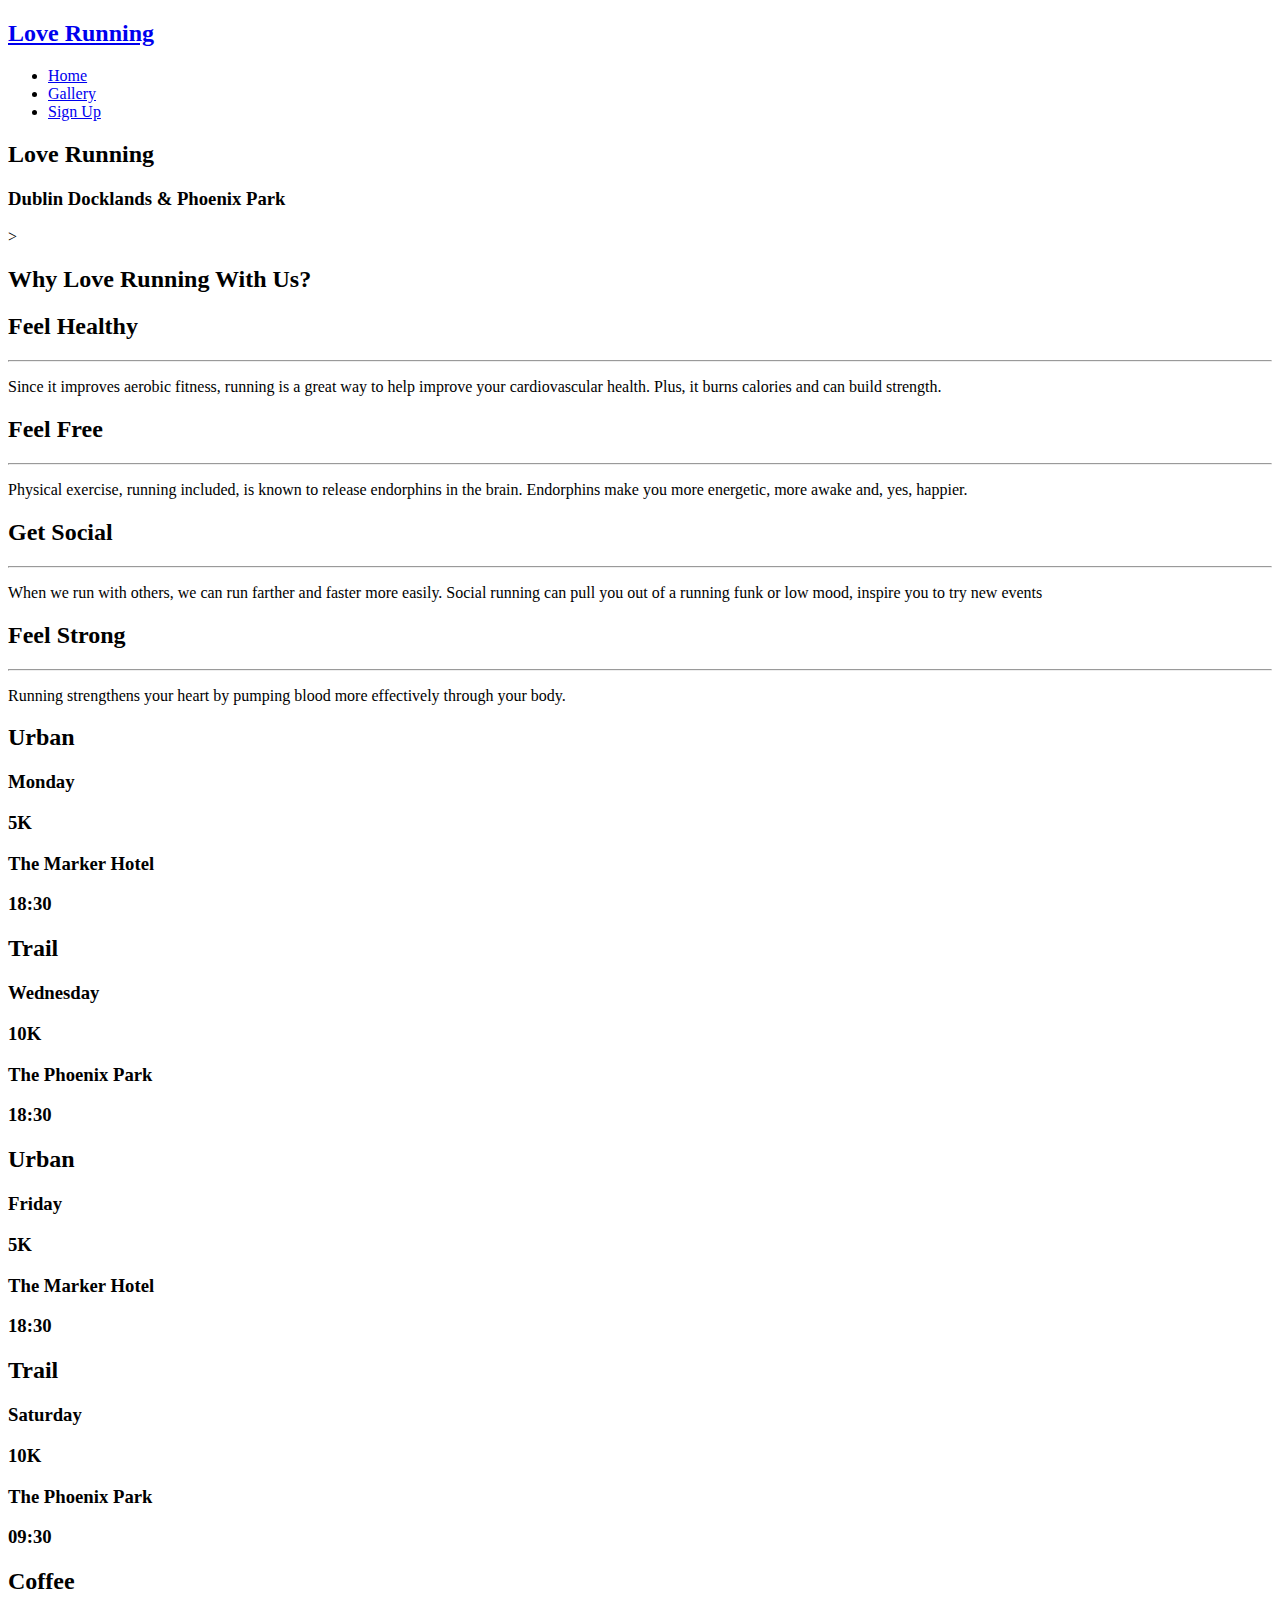
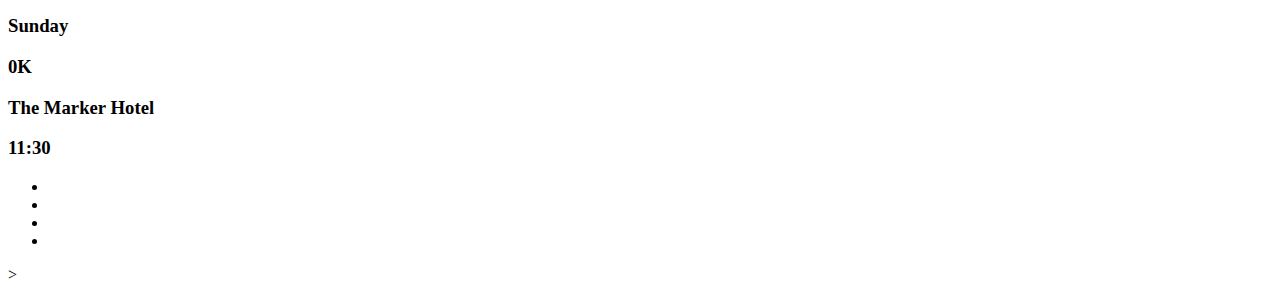
==== index.html @ 409dd202 "Feat- add content and structure" ====
<!DOCTYPE html>
<html lang="en">
<head>
    <meta charset="utf-8">
    <meta name="viewport" content="width=device-width">
    <title>Love Running</title>
    <link rel="stylesheet" href="https://use.fontawesome.com/releases/v5.6.3/css/all.css" integrity="sha384-UHRtZLI+pbxtHCWp1t77Bi1L4ZtiqrqD80Kn4Z8NTSRyMA2Fd33n5dQ8lWUE00s/" crossorigin="anonymous"/>
    <link href="Assets/css/style.css" rel="stylesheet" type="text/css" />
</head>
<body>
    <header>
      <a href="index.html"><h2 id="logo">Love Running</h2></a>
      <nav>
        <ul id="menu">
          <li><a class="active" href="index.html">Home</a></li>
          <li><a href="gallery.html">Gallery</a></li>
          <li><a href="signup.html">Sign Up</a></li>          
        </ul>
      </nav>
      </header>
    <section id="hero-outer">
      <div id="hero-image"></div>
      <div id="cover-text">
        <h2>Love Running</h2>
        <h3>Dublin Docklands & Phoenix Park</h3>
      </div>
      </div>>
    </section>
    <section id="club-ethos">
      <h2 id="welcome">Why Love Running With Us?</h2>

      <div id="left-about">
        <div class="left-about-heading">
          <h2>Feel Healthy <i class="fas fa-heartbeat"></i></h2>
          <hr>
          <p>
            Since it improves aerobic fitness, running is a great way to help improve your cardiovascular health. Plus, it burns calories and can build strength.
          </p>
        </div>
        <div class="left-about-heading">
          <h2>Feel Free <i class="fab fa-fly"></i></h2>
          <hr>
          <p>
            Physical exercise, running included, is known to release endorphins in the brain. Endorphins make you more energetic, more awake and, yes, happier.
          </p>
        </div>
      </div>
      <div id="right-about">
        <div class="right-about-heading">
          <h2>Get Social <i class="fas fa-globe"></i></h2>
          <hr>
          <p>
            When we run with others, we can run farther and faster more easily. Social running can pull you out of a running funk or low mood, inspire you to try new events
          </p>
        </div>
        <div class="right-about-heading">
          <h2>Feel Strong <i class="fas fa-dumbbell"></i></h2>
          <hr>
          <p>
            Running strengthens your heart by pumping blood more effectively through your body.
          </p>
        </div>
      </div>
      <div id="center-about">
        <div id="circle-container">
          <div id="circle-cover-bg">
            
          </div>
        </div>
      </div>
    </section>
    <section id="times">      
        <div>
          <h2>Urban <i class="fas fa-city"></i></h2>
          <h3>Monday</h3>
          <h3>5K</h3>
          <h3>The Marker Hotel</h3>
          <h3>18:30</h3>
        </div>
        <div>
          <h2>Trail <i class="fas fa-tree"></i></h2>
          <h3>Wednesday</h3>
          <h3>10K</h3>
          <h3>The Phoenix Park</h3>
          <h3>18:30</h3>
        </div>
        <div>
          <h2>Urban <i class="fas fa-city"></i></h2>
          <h3>Friday</h3>
          <h3>5K</h3>
          <h3>The Marker Hotel</h3>
          <h3>18:30</h3>
        </div>
        <div>
          <h2>Trail <i class="fas fa-tree"></i></h2>
          <h3>Saturday</h3>
          <h3>10K</h3>
          <h3>The Phoenix Park</h3>
          <h3>09:30</h3>
        </div>
        <div>
          <h2>Coffee <i class="fas fa-mug-hot"></i></h2>
          <h3>Sunday</h3>
          <h3>0K</h3>
          <h3>The Marker Hotel</h3>
          <h3>11:30</h3>
        </div>      
    </section>
    <footer>
      <ul class="social-networks">
        <li><a href="https://www.facebook.com" target="_blank"><i class="fab fa-facebook-square"></i></a></li>
        <li><a href="https://www.twitter.com" target="_blank"><i class="fab fa-twitter-square"></i></a></li>
        <li><a href="https://www.youtube.com" target="_blank"><i class="fab fa-youtube"></i></a></li>
        <li><a href="https://www.instagram.com" target="_blank"><i class="fab fa-instagram"></i></a></li>
      </ul>>
    </footer>
</body>
</html>
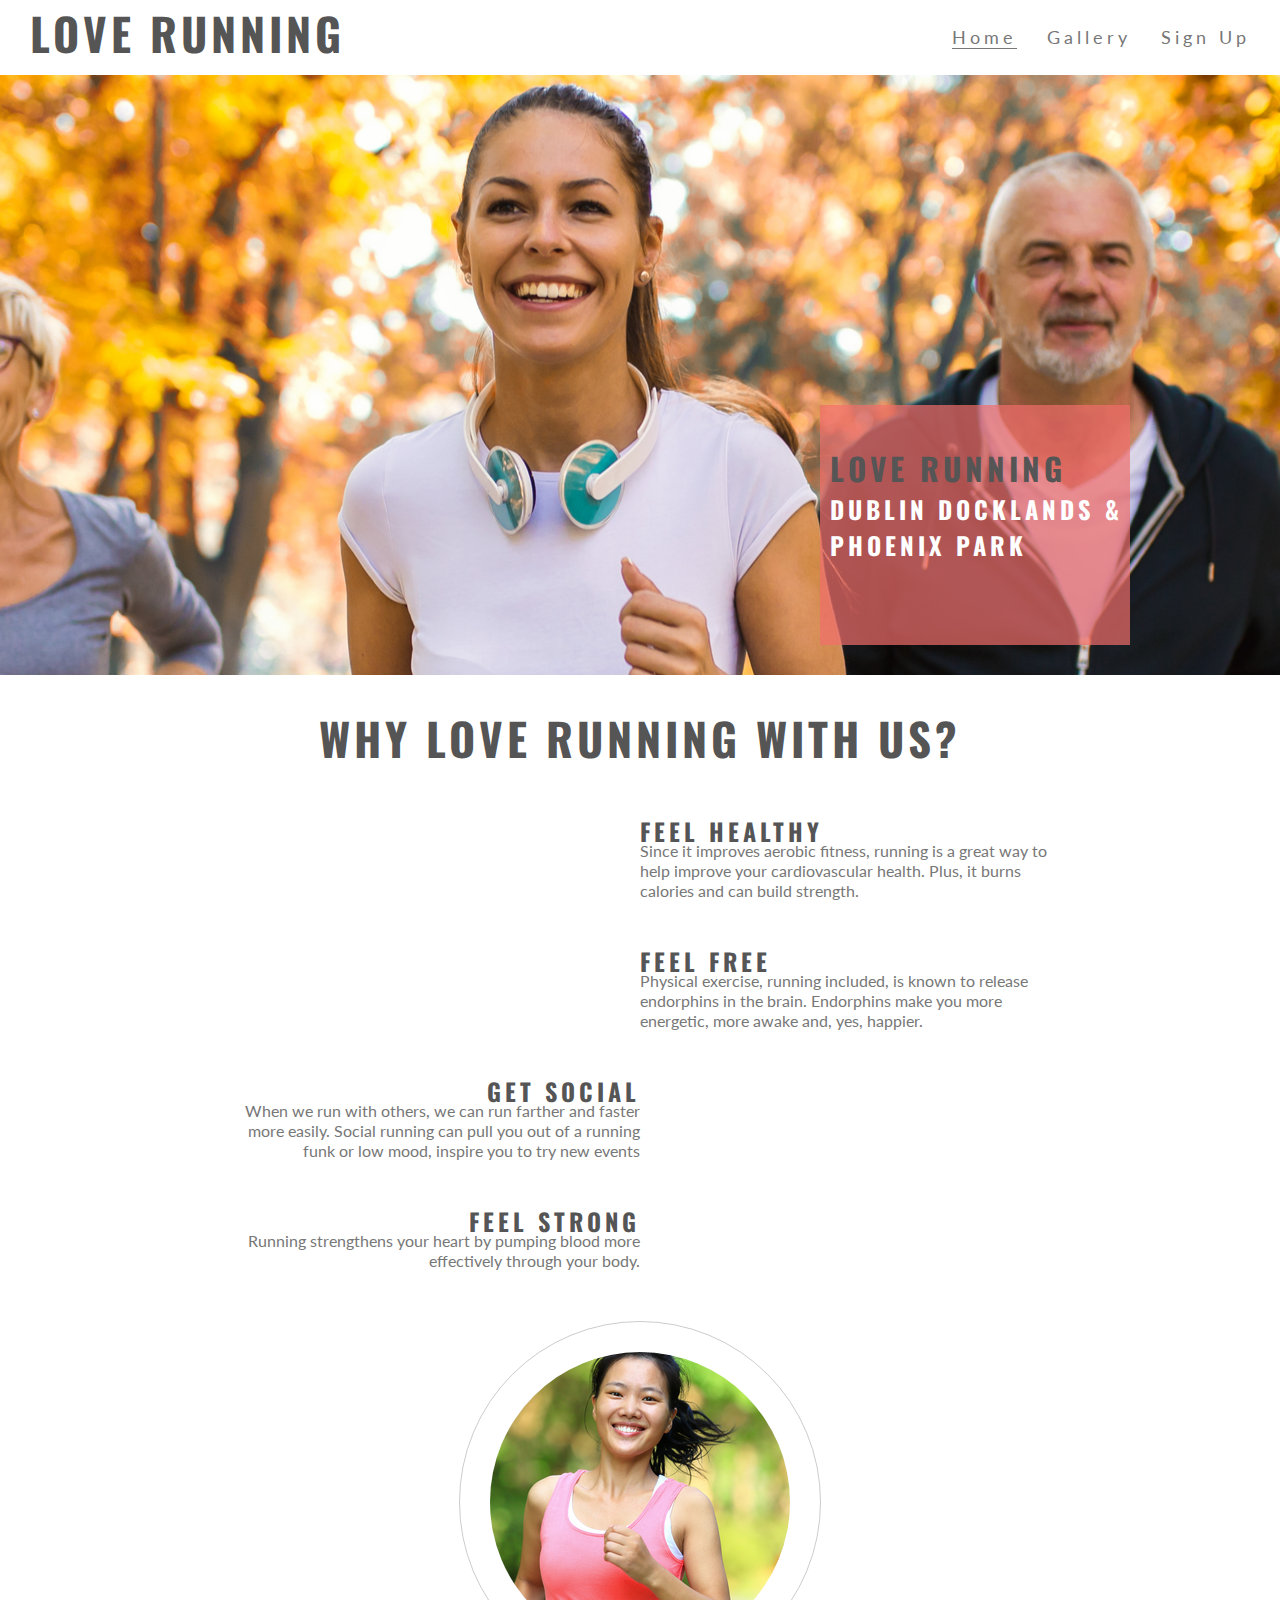
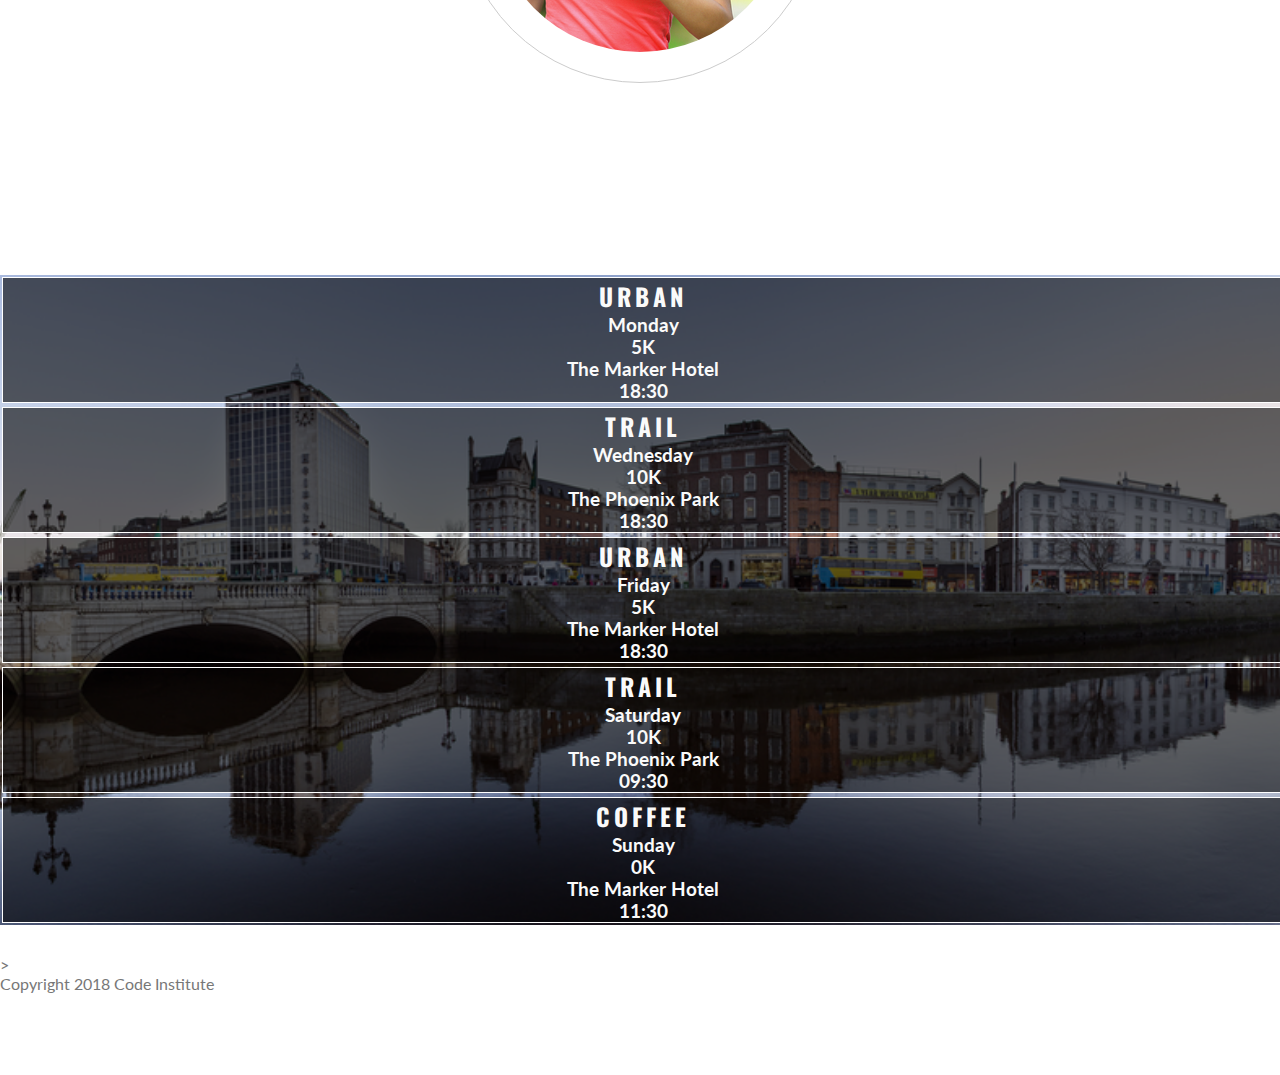
==== commit aba727fe: "Feat- add copyright to each page. Add gallery image tags" ====
--- a/index.html
+++ b/index.html
@@ -5,7 +5,7 @@
     <meta name="viewport" content="width=device-width">
     <title>Love Running</title>
     <link rel="stylesheet" href="https://use.fontawesome.com/releases/v5.6.3/css/all.css" integrity="sha384-UHRtZLI+pbxtHCWp1t77Bi1L4ZtiqrqD80Kn4Z8NTSRyMA2Fd33n5dQ8lWUE00s/" crossorigin="anonymous"/>
-    <link href="Assets/css/style.css" rel="stylesheet" type="text/css" />
+    <link href="assets/css/style.css" rel="stylesheet" type="text/css" />
 </head>
 <body>
     <header>
@@ -107,12 +107,13 @@
         </div>      
     </section>
     <footer>
-      <ul class="social-networks">
-        <li><a href="https://www.facebook.com" target="_blank"><i class="fab fa-facebook-square"></i></a></li>
-        <li><a href="https://www.twitter.com" target="_blank"><i class="fab fa-twitter-square"></i></a></li>
-        <li><a href="https://www.youtube.com" target="_blank"><i class="fab fa-youtube"></i></a></li>
-        <li><a href="https://www.instagram.com" target="_blank"><i class="fab fa-instagram"></i></a></li>
-      </ul>>
+        <ul class="social-networks">
+            <li><a href="https://www.facebook.com" target="_blank"><i class="fab fa-facebook-square"></i></a></li>
+            <li><a href="https://www.twitter.com" target="_blank"><i class="fab fa-twitter-square"></i></a></li>
+            <li><a href="https://www.youtube.com" target="_blank"><i class="fab fa-youtube"></i></a></li>
+            <li><a href="https://www.instagram.com" target="_blank"><i class="fab fa-instagram"></i></a></li>
+        </ul>>
+        <p class="copyright">Copyright <i class="far fa-copyright"></i> 2018 Code Institute</p>
     </footer>
 </body>
 </html>--- a/assets/css/style.css
+++ b/assets/css/style.css
@@ -0,0 +1,399 @@
+@import url('https://fonts.googleapis.com/css2?family=Lato:wght@300&family=Oswald&display=swap');
+
+* {
+margin: 0;
+padding: 0;
+border: 0;
+}
+
+body {
+  font-family: Lato;
+  color: #777777;
+}
+
+h2 {
+  font-family: Oswald;
+  text-transform: uppercase;
+  color: #555555;
+  letter-spacing: 4px;
+}
+
+#logo {
+  float: left;
+  font-size: 280%;
+  margin-left: 30px;
+}
+
+#menu {
+  font-size: 110%;
+  list-style: none; /*removes the bullet style*/
+  letter-spacing: 4px;
+}
+
+#menu, logo {
+  line-height: 75px;
+  /*accommodates both the logo and menu*/
+}
+
+#menu {
+  float: right;
+  /*floats the unordered list to the right
+  does not affect their order - thanks to Sitepoint
+  www.sitepoint.com/community/t/navigation-bar-tabs-displaying-backwards/7904/4*/
+}
+
+#menu li {
+  float: left;  
+  margin-right: 30px;
+  /*floats the menu items to the left in the correct order*/
+   
+}
+
+#menu a {
+  text-decoration: none;
+  color: inherit;
+  /*removes the link test decoration*/
+}
+
+#menu a:hover {
+  border-bottom: 1px solid #777777;
+  /*places a line under the menu item the mouse cursor hovers over*/
+}
+
+.active {
+  border-bottom: 1px solid #777777;
+  /*underlines the menu item to indicate the active page*/
+}
+
+#hero-image {
+  height: 600px;
+  width: 100%;
+  background: url("../images/main-image.png") no-repeat center center;
+  /*issues linkingto local image cured after reading:- https://stackoverflow.com/questions/14029277/css-background-image-not-displaying/14029319*/
+
+  animation-name: hero-zoom;
+  animation-duration: 5s;
+  animation-fill-mode: forwards;
+  /*sets the duration of animation and retains 
+  the state of the animation at the last key frame*/
+}
+
+#hero-outer {
+  height: 600px;
+  width: 100%;
+  overflow: hidden;   
+  /*masks off the edges of the image*/
+  position: relative;
+  /*set to relative so the child containers can set their 
+  position relative to it*/
+}
+
+@keyframes hero-zoom {
+  from {
+    transform: scale(1);
+  }
+  to {
+    transform: scale(1.1);
+    /*scales up the image by 10%*/
+  }
+}
+
+#cover-text, cover-text h2 {
+  color: #ffffff;
+  }
+
+#cover-text {
+  font-size: 130%;
+  font-family: Oswald;
+  text-transform: uppercase;
+  letter-spacing: 4px;
+
+  width: 300px;
+  height: 200px;
+  padding-top: 40px;
+  padding-left: 10px;
+
+  background-color: rgba(241, 109, 107, .7);
+  /*color and opacity*/
+
+  bottom: 30px; /*30px above the bottom of hero-image*/
+  right: 150px; /*150px inwardsfrom the right hand side 
+  of the container*/
+  position: absolute; /*fixes the position*/
+}
+
+#club-ethos {
+  height: 600px;
+}
+
+#left-about {
+  padding-top: 30px;
+  width: 33%;
+  float: left;
+}  
+#right-about {
+  padding-top: 30px;
+  width: 33%;
+  float: right;
+ }
+
+#center-about {
+  width: 33%;
+  margin: 0 auto;
+}
+
+hr {
+  border-top: 1px solid #777777;
+  width: 100%;
+  margin: 5px 0;
+}
+
+.left-about-heading, .right-about-heading{
+  width: 50%;
+  line-height: 20px;
+  margin-bottom: 50px;
+}
+
+.left-about-heading{
+  float: right;
+  clear: both;
+}
+
+.right-about-heading {
+    float: left;
+    clear: both;
+  }
+
+.right-about-heading h2{  
+  text-align: right;
+}
+
+.right-about-heading p {
+  text-align: right;
+}
+
+#welcome {
+  margin: 20px 0;
+  text-align: center;
+  font-size: 280%;
+}
+
+#circle-container {
+  width: 300px;
+  height: 300px;
+  padding: 30px;
+  border: solid 1px #cccccc;
+  border-radius: 50%;
+  margin: 0 auto;
+}
+
+#circle-cover-bg {
+  background: url("../images/video-mask.png") no-repeat center center;
+  height: 100%;
+  border-radius: 50%;
+}
+
+#times {
+  background: url("../images/dublin-city.png");
+  background-repeat: no-repeat;
+  background-size: cover;
+  background-position: center;
+  width: 100%;
+  overflow: hidden;
+}
+
+#times div {
+  color: #fafafa;
+  background-color: rgba(0,0,0, 0.6);
+  width: 19%;
+  height: 300px;
+  float: left;
+  padding: 15px 0 0 15px;
+  text-align: center;
+  margin: 2px;
+}
+
+#times h2 {
+  color: #fafafa;
+}
+
+footer {
+  height:150px;
+}
+
+.social-networks {
+  text-align: center;
+}
+
+.social-networks li {
+  display: inline;
+}
+
+.social-networks i {
+  font-size: 160%;
+  margin: 1%;
+  padding: 5%;
+  color: #777777;
+}
+
+#photos {
+  clear: both;
+  line-height: 0;
+  column-count: 4;
+  column-gap: 0px;
+}
+
+#photos img {
+  width: 100%;
+}
+
+.signup-form {
+  margin-top: 150px;
+  color: #fff;
+  background-color: rgba(60, 60, 60, 0.6);
+  max-width: 400px;
+  position: absolute;
+  left: 10%;
+  padding: 30px;
+}
+
+.signup-form h2 {
+  color: #fafafa;
+  margin: 0 0 20px 0;
+}
+
+.text-input {
+  background: transparent;
+  color: #fafafa;
+  width: 100%;
+  height: 25px;
+  margin: 5px 0 20px 0;
+  border-radius: 2px;
+  border: 1px solid #fafafa;
+}
+
+.text-input:hover {
+  background: transparent;
+  color: #fafafa;
+  width: 100%;
+  height: 25px;
+  margin: 5px 0 20px 0;
+  border-radius: 2px;
+  border: 1px solid #f16c6b;
+}
+
+.join-button {
+  display: block;
+  margin-top: 20px;
+  border-radius: 2px;
+  padding: 15px 32px 15px 32px;
+  text-align: center;
+  font-size: 100%;
+  background-color: #f16c6b;
+  color: #fafafa;
+  }
+
+.join-button:hover {
+  display: block;
+  margin-top: 20px;
+  border-radius: 2px;
+  padding: 15px 32px 15px 32px;
+  text-align: center;
+  font-size: 100%;
+  background-color: #fafafa;
+  color: #f16c6b;
+  }
+
+.form-section {
+    clear: left;
+    background: url("../images/formbg.jpg");
+    background-size: cover;
+    background-position: center;
+    height: 900px;
+}
+
+@media screen and (max-width: 1393px){
+
+  #club-ethos {
+    width: 65%;
+    height: 1200px;
+    margin: 0 auto;
+  }
+
+  #welcome {
+    padding: 30px 0;
+    margin-top: 0px;
+  }
+
+  #left-about, #right-about {
+    width: 100%;
+    float: left;
+    padding: 0;
+  }
+
+  #center-about {
+    clear: both;
+    width: 100%;
+    float: left;
+    padding: 0;
+  }
+
+  #times div {
+    width: 100%;
+    clear: both;
+    height: 150%;
+    border: solid 1px #ffffff;
+    padding: 0;
+  }
+
+  hr {
+    display: none;
+  }
+}
+
+@media screen and (max-width: 943px) {
+
+  #menu {
+    clear: left;
+    float: left;
+    margin-left: 30px;
+    margin-bottom: 20px;
+    line-height: 25px;
+  }
+
+  #cover-text {
+    left: 0px;
+  }
+
+  #club-ethos {
+    width: 90%;
+    height: 1200px;
+    margin: 0 auto;
+    /*centers the club ethos section
+    giving a 5% margin either side*/
+  }
+
+  .left-about-heading, .right-about-heading {
+    width: inherit;
+  }
+
+  .left-about-heading h2, .right-about-heading h2 {
+    width: 100%;
+    text-align: center;
+  }
+
+  .left-about-heading p, .right-about-heading p {
+    text-align: center;
+    padding: 0 20px 0 20px;
+  }
+
+  #photos {
+    column-count: 3;
+  }
+}
+
+@media screen and (max-width: 800px) {
+  #photos {
+    column-count: 2;
+  }
+}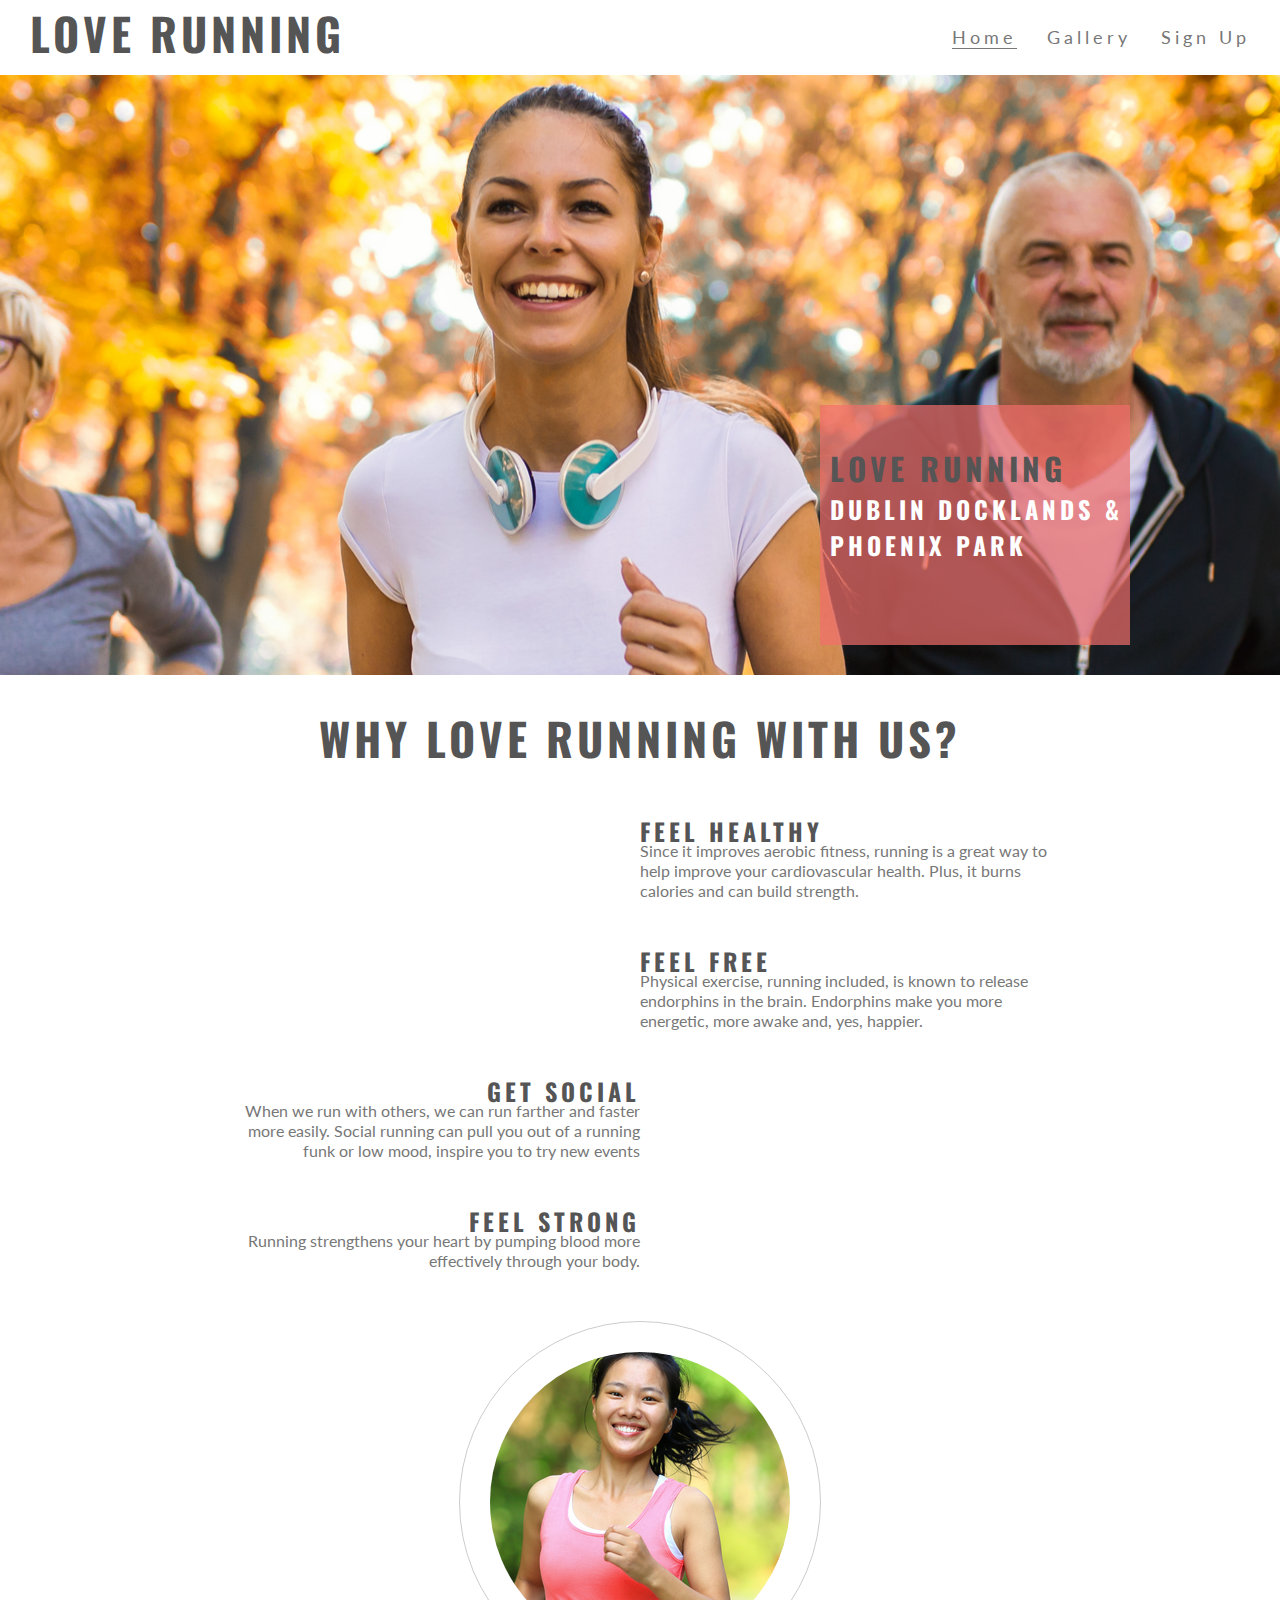
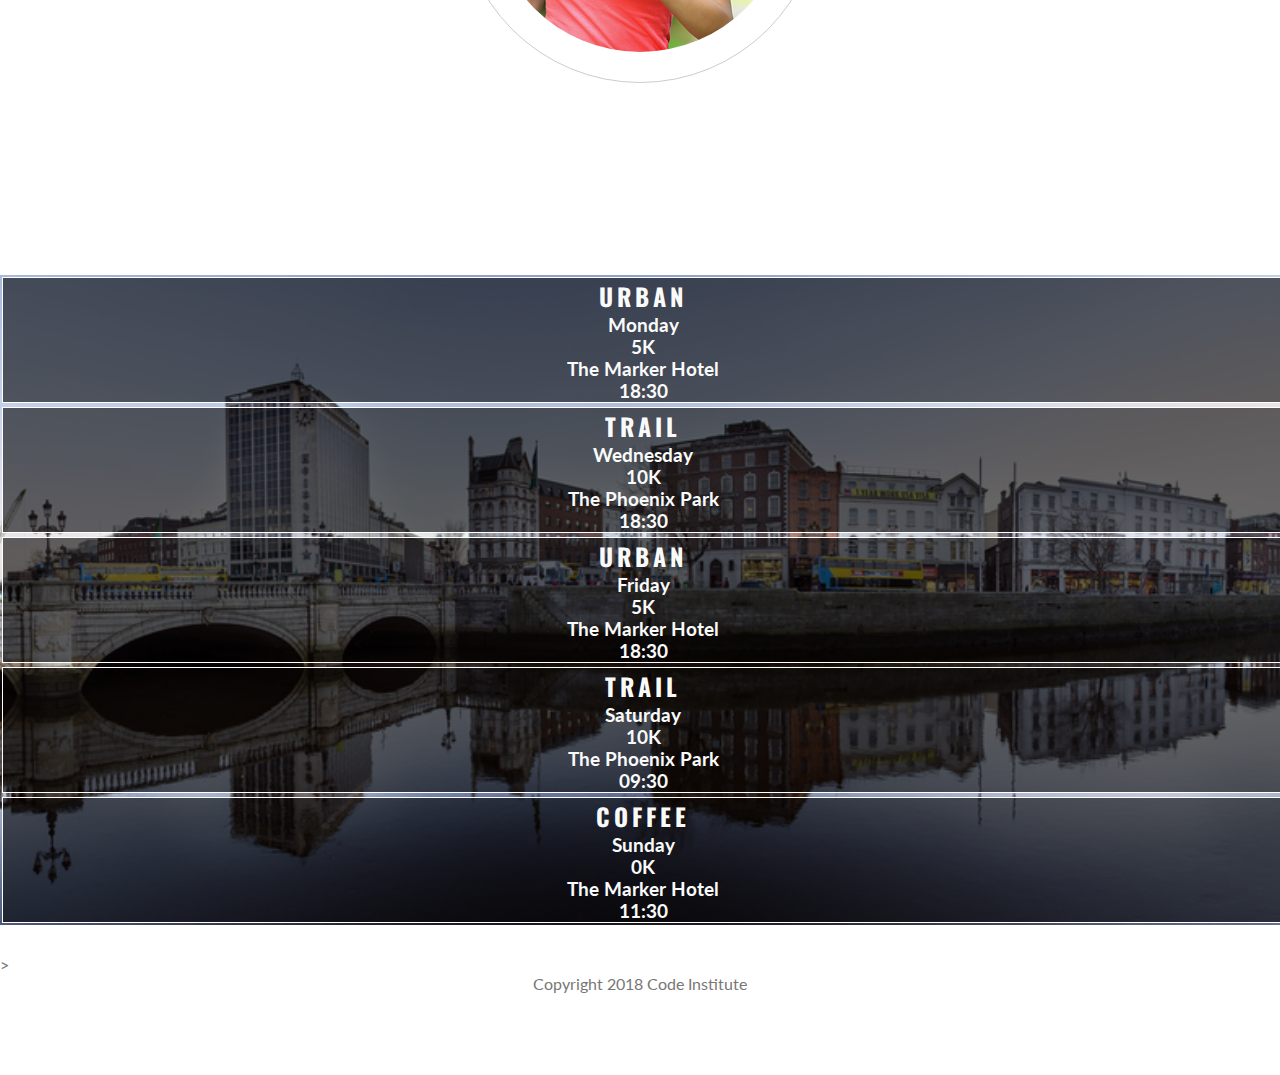
==== commit 5b622855: "Fix- Fix validator errors" ====
--- a/index.html
+++ b/index.html
@@ -24,7 +24,6 @@
         <h2>Love Running</h2>
         <h3>Dublin Docklands & Phoenix Park</h3>
       </div>
-      </div>>
     </section>
     <section id="club-ethos">
       <h2 id="welcome">Why Love Running With Us?</h2>
--- a/assets/css/style.css
+++ b/assets/css/style.css
@@ -312,6 +312,11 @@
     height: 900px;
 }
 
+.copyright {
+    text-align: center;
+    margin-bottom: 20px;
+}
+
 @media screen and (max-width: 1393px){
 
   #club-ethos {
